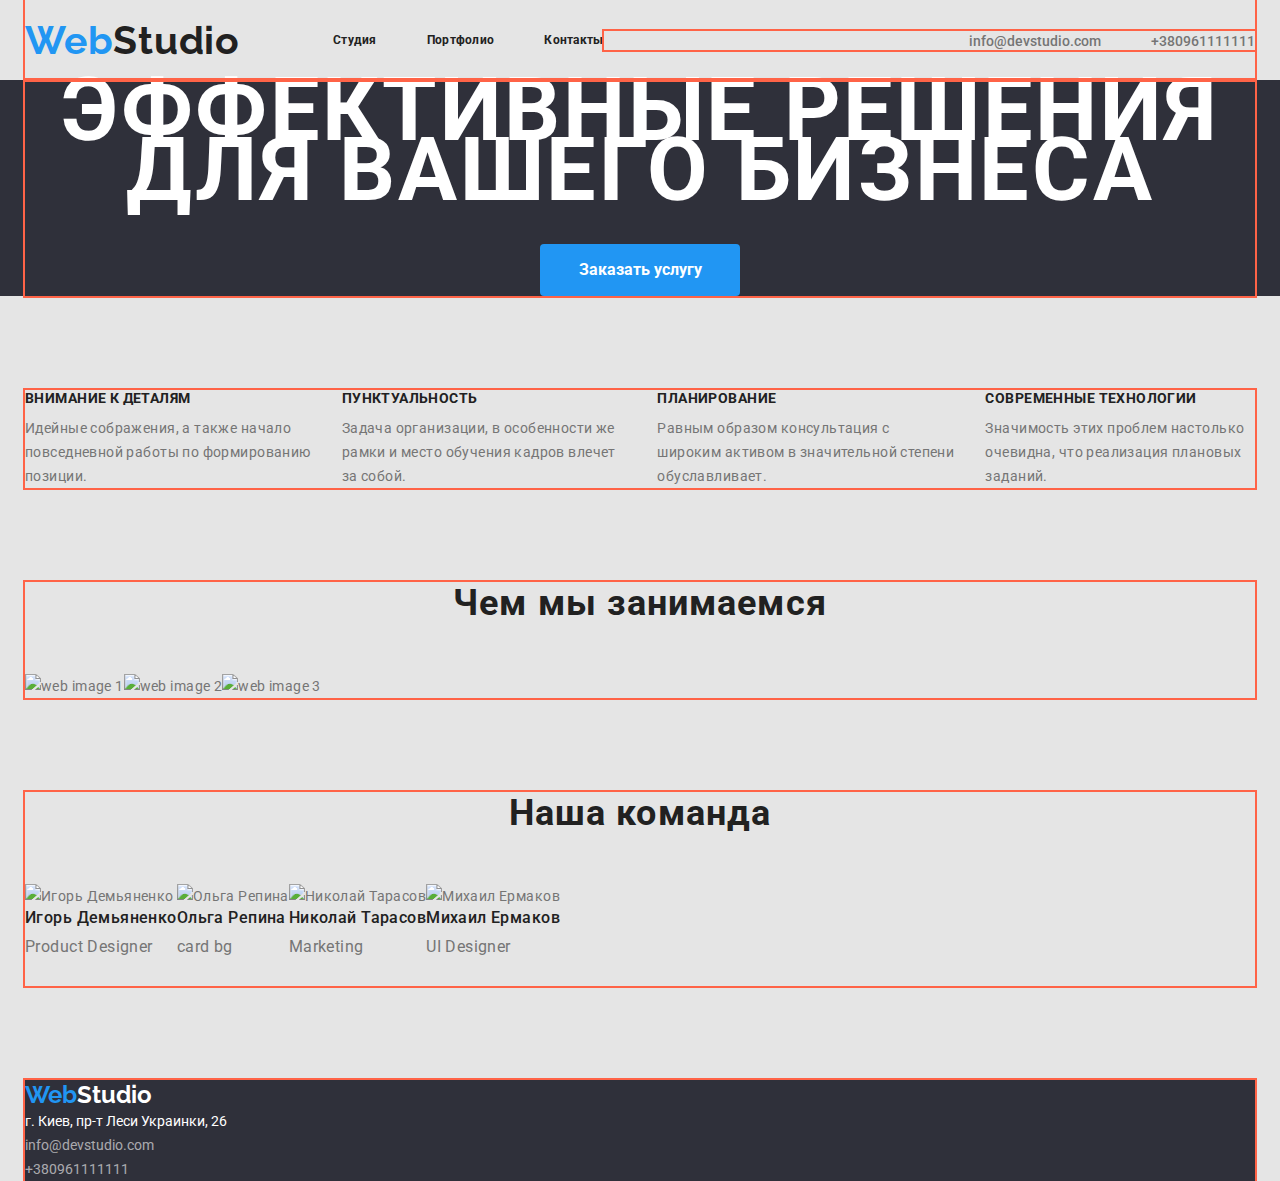
==== index.html @ d22cc216 "3" ====
<!DOCTYPE html>
<html lang="ru">
	<head>
		<meta charset="UTF-8" />
		<meta name="viewport" content="width=device-width, initial-scale=1.0" />
		<title>WebStudio</title>
		<link
			href="https://fonts.googleapis.com/css2?family=Raleway&family=Roboto:wght@400;500;700;900&display=swap"
			rel="stylesheet"
		/>
		<link rel="stylesheet" href="./css/styles/normalize.css" />
		<link rel="stylesheet" href="./css/styles.css" />
	</head>
	<body>
		<!--Site header-->
		<header>
			<!--Basic navigation-->
			<nav class="container main-nav">
				<a href="./index.html" class="logo">
					<h2><span class="logo-style">Web</span>Studio</h2>
				</a>
				<ul class="site-nav">
					<li class="item">
						<a href="Studio" class="link"><h5>Студия</h5></a>
					</li>
					<li class="item">
						<a href="./portfolio.html" class="link"><h5>Портфолио</h5></a>
					</li>
					<li class="item">
						<a href="Contacts" class="link"><h5>Контакты</h5></a>
					</li>
				</ul>
				<div class="container">
					<address class="contacts list">
						<ul class="list">
							<li class="item"><a href="mailto:info@devstudio.com" class="link">info@devstudio.com</a></li>
							<li class="item"><a href="tel:+380961111111" class="link">+380961111111</a></li>
						</ul>
					</address>
				</div>
			</nav>
		</header>

		<!--Hero-->
		<main>
			<section class="hero">
				<div class="container">
					<h1 class="hero-title">
						эффективные решения<br />
						для вашего бизнеса
					</h1>
					<button class="button">Заказать услугу</button>
				</div>
			</section>

			<!--Preferences-->

			<section class="section">
				<div class="container">
					<ul class="list">
						<li class="preferences-item">
							<h2 class="section-title">внимание к деталям</h2>
							<p>Идейные сображения, а также начало повседневной работы по формированию позиции.</p>
						</li>
						<li class="preferences-item">
							<h2 class="section-title">пунктуальность</h2>
							<p>Задача организации, в особенности же рамки и место обучения кадров влечет за собой.</p>
						</li>
						<li class="preferences-item">
							<h2 class="section-title">планирование</h2>
							<p>Равным образом консультация с широким активом в значительной степени обуславливает.</p>
						</li>
						<li class="preferences-item">
							<h2 class="section-title">современные технологии</h2>
							<p>Значимость этих проблем настолько очевидна, что реализация плановых заданий.</p>
						</li>
					</ul>
				</div>
			</section>

			<!--What are we doing-->

			<section class="section">
				<div class="container">
					<h2 class="title-main">Чем мы занимаемся</h2>
					<ul class="list">
						<li>
							<img src="./image/img.png" alt="web image 1" />
						</li>
						<li>
							<img src="./image/img2.png" alt="web image 2" />
						</li>
						<li>
							<img src="./image/img3.png" alt="web image 3" />
						</li>
					</ul>
				</div>
			</section>

			<!-- Team -->

			<section class="section">
				<div class="container">
					<h2 class="title-main">Наша команда</h2>
					<ul class="list">
						<li>
							<img src="./image/1.jpg" alt="Игорь Демьяненко" width="300" />
							<p class="team-name">Игорь Демьяненко</p>
							<p class="section-team">Product Designer</p>
						</li>
						<li>
							<img src="./image/4.jpg" alt="Ольга Репина" width="300" />
							<p class="team-name">Ольга Репина</p>
							<p class="section-team">card bg</p>
						</li>
						<li>
							<img src="./image/3.jpg" alt="Николай Тарасов" width="300" />
							<p class="team-name">Николай Тарасов</p>
							<p class="section-team">Marketing</p>
						</li>
						<li>
							<img src="./image/2.jpg" alt="Михаил Ермаков" width="300" />
							<p class="team-name">Михаил Ермаков</p>
							<p class="section-team">UI Designer</p>
						</li>
					</ul>
				</div>
			</section>
		</main>
		<footer>
			<div class="container">
				<div class="footer-info">
					<a href="./index.html" class="logo-over">
						<h2><span class="logo-style">Web</span>Studio</h2>
					</a>
					<address>
						<p class="address-info">г. Киев, пр-т Леси Украинки, 26</p>
						<p><a href="mailto:info@devstudio.com" class="nav-item">info@devstudio.com</a></p>
						<p><a href="tel:+380961111111" class="nav-item">+380961111111</a></p>
					</address>
				</div>
			</div>
		</footer>
	</body>
</html>
---- css/styles.css ----
:root {
	--primery-text-color: #757575;
	--title-text-color: #212121;
	--accent-color: #2196f3;
	--text-white-color: #ffffff;
	--contacts-footer-color: rgba(255, 255, 255, 0.6);
    --background-color: #2f303a;
    --background-color-main: #E5E5E5;
    --background-color-button: #F5F4FA;
}
body {
	background:var(--background-color-main);
	color: var(--primery-text-color);
    font-family: Roboto, sans-serif;`
    letter-spacing: 0.02em;
    margin:0;

}

/* all lists*/

.list,
.preference-list,
.site-nav,
.button-list,
.portfolio-list {
list-style: none;
padding: 0;
margin: 0;
text-decoration: none;
}
 h1,h2,h3,h4,h5,p{
     margin-top: 0;
     margin-bottom: 0;
 }


/* logo */
.logo {
	color: var(--title-text-color);
	text-decoration: none;
    font-family: Raleway;
    font-style: normal;
    font-weight: bold;
    font-size: 26px;
    line-height: 31px;
    letter-spacing: 0.03em;
    margin-top: 0;
    margin-bottom: 0;
}
.logo-style {
	color: var(--accent-color);
}
/*Site nav*/

.main-nav {
display: flex;
align-items: center;
}
.site-nav {
display:flex;
margin-left: 93px;

}

.site-nav .item:not(:last-child) {
margin-right: 50px; 
/* background-color: violet; */
}



.site-nav .link {
    display: block;
    padding-top: 32px;
    padding-bottom: 32px;

	color: var(--title-text-color);
    text-decoration: none;
    font-family: Roboto;
    font-style: normal;
    font-weight: 500;
    font-size: 14px;
    line-height: 16px;
    letter-spacing: 0.02em;
}

.site-nav .link:hover,
.site-nav .link:focus {
	color: var(--accent-color);
}

.contact .list {
    display:flex;
}

.list,
.preference-list {
    display: flex;
    margin-left: auto;
}

.contacts .item + .item {
    margin-left: 50px;
}
.contacts .link {
	color: var(--primery-text-color);
    text-decoration: none;
    font-family: Roboto;
    font-style: normal;
    font-weight: 500;
    font-size: 14px;
    line-height: 16px;

}


.contacts .link:hover,
.contacts .link:focus {
    color: var(--accent-color);
    
}


    


/* hero */
.hero-title {
	color: var(--text-white-color);
    text-transform: uppercase;
    margin-top: 0;
    margin-bottom: 30px;
}
.hero {
    background-color: var(--background-color);
    font-style: normal;
    font-family: Roboto;
    font-weight: 900;
    font-size: 44px;
    line-height: 60px;
    text-align: center;
    letter-spacing: 0.06em;
    text-transform: uppercase;
}
/* button */
.button {
	color: var(--text-white-color);
    background-color: var(--accent-color);
    font-family: Roboto;
    font-style: normal;
    font-weight: bold;
    font-size: 16px;
    line-height: 30px;
    min-width: 200px;
    padding: 10px 32px;
    border-radius: 4px;
    text-decoration: none;
    display: inline-block;
    border: 1px solid transparent;  
}



/* sections */
.section {
margin-top: 94px; 
margin-bottom: 94px;
    
font-family: Roboto;
font-style: normal;
font-weight: normal;
font-size: 14px;
line-height: 24px;
letter-spacing: 0.03em;

}

/* Preferences section */
.preferences-item  {
    margin-right: 30px;
}
.preferences-item:last-child {
margin-right: 0;
}

    


.section-title {
	color: var(--title-text-color);
    text-transform: uppercase;
    font-family: Roboto;
    font-style: normal;
    font-weight: bold;
    font-size: 14px;
    line-height: 16px;
    letter-spacing: 0.03em;
    text-transform: uppercase;
    margin-top: 0;
    margin-bottom: 10px;

}
.title-main {
    color: #212121;
    font-family: Roboto;
    font-style: normal;
    font-weight: bold;
    font-size: 36px;
    line-height: 42px;
    text-align: center;
    letter-spacing: 0.03em;
    margin-top: 0;
    margin-bottom: 50px;
}

.team-name {
    color: var(--title-text-color);
    font-family: Roboto;
    font-style: normal;
    font-weight: 500;
    font-size: 16px;
    line-height: 19px;
    margin-top: 0;
    margin-bottom: 10px;

}
.section-team {
    color: var(--primery-text-color);
    font-family: Roboto;
    font-style: normal;
    font-weight: normal;
    font-size: 16px;
    line-height: 19px;
    padding-top: 0;
    padding-bottom: 30px;
}

/* footer */
.footer-info {
	background-color: var(--background-color);
}
.address-info {
    color: var(--text-white-color);
    font-family: Roboto;
    font-style: normal;
    font-weight: normal;
    font-size: 14px;
    line-height: 24px;
}
.nav-item {
	color: var(--contacts-footer-color);
    text-decoration: none;
    font-family: Roboto;
    font-style: normal;
    font-weight: normal;
    font-size: 14px;
    line-height: 24px;
}
.nav-item:hover {
	color: var(--accent-color);
}


.logo-style {
	color: var(--accent-color);
}
.logo-over {
	color: var(--text-white-color);
	text-decoration: none;
	font-family: Raleway, sans-serif;
}

/* Portfolio */

.body {
    color: var(--title-text-color);
    background-color: var(--background-color-main);

}

.button-list {
    color: var(--title-text-color);
    font-family: Roboto;
    font-style: 400;
    font-weight: 500;
    font-size: 16px;
    line-height: 26px;
    text-align: center;
    letter-spacing: 0.03em;
}

.button-item :focus,
.button-item :hover {
    color: var(--text-white-color);
    background-color: var(--accent-color);
    
}
  
.portfolio-list {

    
    display: flex;
    flex-wrap: wrap;
    font-family: Roboto;
    font-style: normal;
    font-weight: normal;
    font-size: 16px;
    line-height: 30px;
    letter-spacing: 0.03em;
}
.item {
    width: calc((100%-30px*2)/3);
    margin-bottom: 30px;
}

.item:nth-child(3n) {
    margin-right: 0;
}

.item:nth-last-child(-n+3) {
    margin-bottom: 0;
}


.portfolio-title {
    color: var(--title-text-color);
    font-family: Roboto;
    font-style: normal;
    font-weight: bold;
    font-size: 18px;
    line-height: 36px;
    letter-spacing: 0.06em;

}
/* block */
.container{
    width: 1230px;
    margin-left: auto;
    margin-right: auto;
    outline: 2px solid tomato;
}


 /* test */
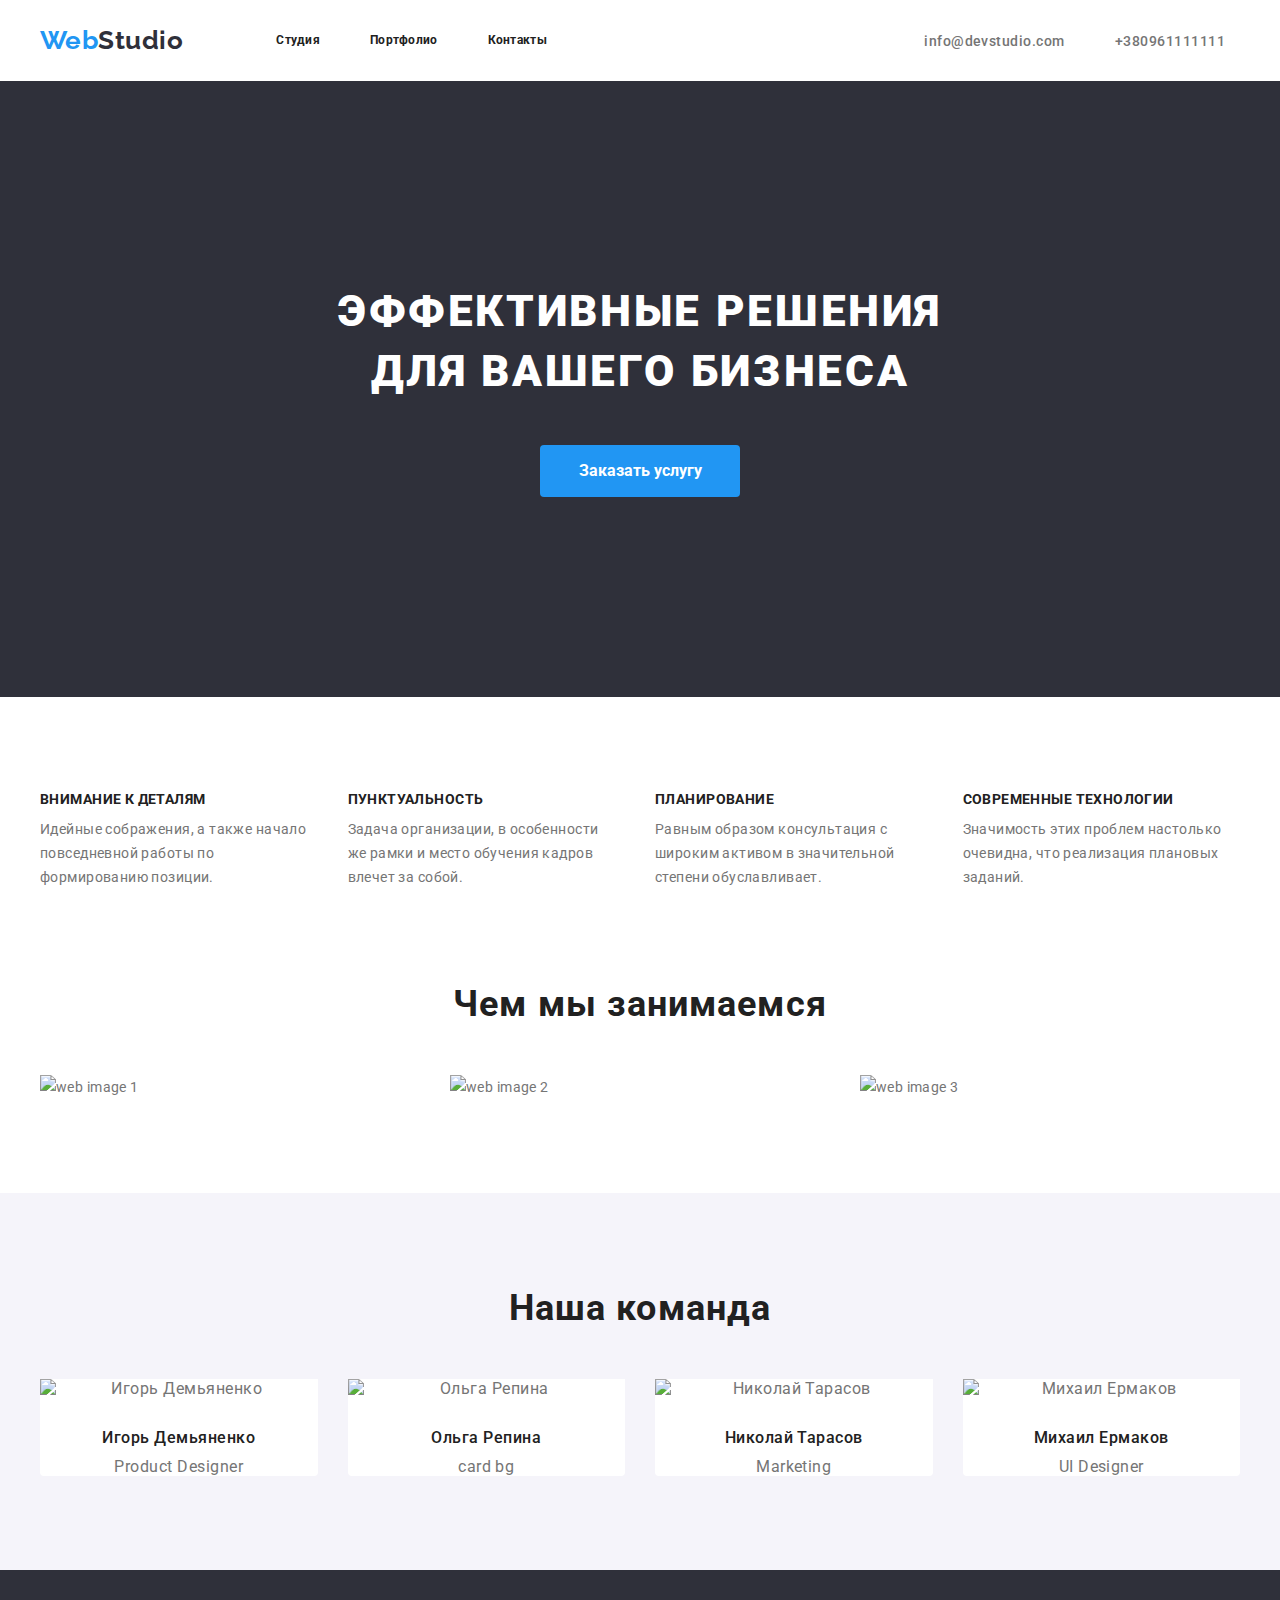
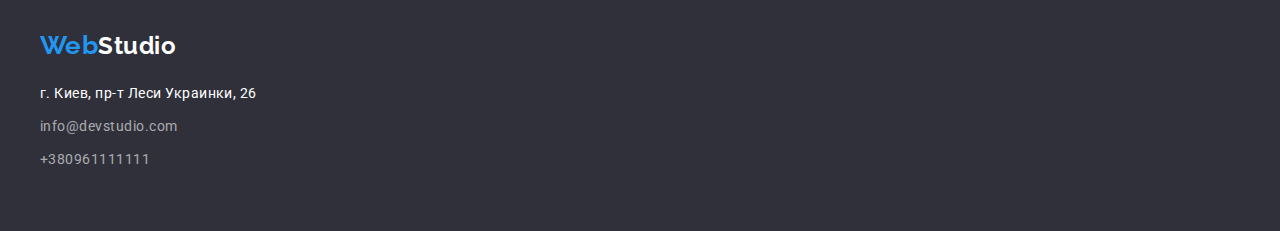
==== commit 4cee771c: "3" ====
--- a/index.html
+++ b/index.html
@@ -16,9 +16,8 @@
 		<header>
 			<!--Basic navigation-->
 			<nav class="container main-nav">
-				<a href="./index.html" class="logo">
-					<h2><span class="logo-style">Web</span>Studio</h2>
-				</a>
+				<a href="./index.html" class="logo"> <span class="logo-style">Web</span>Studio </a>
+
 				<ul class="site-nav">
 					<li class="item">
 						<a href="Studio" class="link"><h5>Студия</h5></a>
@@ -44,7 +43,7 @@
 		<!--Hero-->
 		<main>
 			<section class="hero">
-				<div class="container">
+				<div class="container-hero">
 					<h1 class="hero-title">
 						эффективные решения<br />
 						для вашего бизнеса
@@ -55,24 +54,24 @@
 
 			<!--Preferences-->
 
-			<section class="section">
+			<section class="section-preferences">
 				<div class="container">
-					<ul class="list">
-						<li class="preferences-item">
+					<ul class="preferences-list">
+						<li class="item">
 							<h2 class="section-title">внимание к деталям</h2>
-							<p>Идейные сображения, а также начало повседневной работы по формированию позиции.</p>
+							<p class="text">Идейные сображения, а также начало повседневной работы по формированию позиции.</p>
 						</li>
-						<li class="preferences-item">
+						<li class="item">
 							<h2 class="section-title">пунктуальность</h2>
-							<p>Задача организации, в особенности же рамки и место обучения кадров влечет за собой.</p>
+							<p class="text">Задача организации, в особенности же рамки и место обучения кадров влечет за собой.</p>
 						</li>
-						<li class="preferences-item">
+						<li class="item">
 							<h2 class="section-title">планирование</h2>
-							<p>Равным образом консультация с широким активом в значительной степени обуславливает.</p>
+							<p class="text">Равным образом консультация с широким активом в значительной степени обуславливает.</p>
 						</li>
-						<li class="preferences-item">
+						<li class="item">
 							<h2 class="section-title">современные технологии</h2>
-							<p>Значимость этих проблем настолько очевидна, что реализация плановых заданий.</p>
+							<p class="text">Значимость этих проблем настолько очевидна, что реализация плановых заданий.</p>
 						</li>
 					</ul>
 				</div>
@@ -80,17 +79,17 @@
 
 			<!--What are we doing-->
 
-			<section class="section">
+			<section class="section-work">
 				<div class="container">
 					<h2 class="title-main">Чем мы занимаемся</h2>
-					<ul class="list">
-						<li>
+					<ul class="work-list">
+						<li class="item">
 							<img src="./image/img.png" alt="web image 1" />
 						</li>
-						<li>
+						<li class="item">
 							<img src="./image/img2.png" alt="web image 2" />
 						</li>
-						<li>
+						<li class="item">
 							<img src="./image/img3.png" alt="web image 3" />
 						</li>
 					</ul>
@@ -99,46 +98,45 @@
 
 			<!-- Team -->
 
-			<section class="section">
+			<section class="section-team">
 				<div class="container">
 					<h2 class="title-main">Наша команда</h2>
-					<ul class="list">
-						<li>
+					<ul class="list-team">
+						<li class="item">
 							<img src="./image/1.jpg" alt="Игорь Демьяненко" width="300" />
 							<p class="team-name">Игорь Демьяненко</p>
-							<p class="section-team">Product Designer</p>
+							<p class="team">Product Designer</p>
 						</li>
-						<li>
+						<li class="item">
 							<img src="./image/4.jpg" alt="Ольга Репина" width="300" />
 							<p class="team-name">Ольга Репина</p>
-							<p class="section-team">card bg</p>
+							<p class="team">card bg</p>
 						</li>
-						<li>
+						<li class="item">
 							<img src="./image/3.jpg" alt="Николай Тарасов" width="300" />
 							<p class="team-name">Николай Тарасов</p>
-							<p class="section-team">Marketing</p>
+							<p class="team">Marketing</p>
 						</li>
-						<li>
+						<li class="item">
 							<img src="./image/2.jpg" alt="Михаил Ермаков" width="300" />
 							<p class="team-name">Михаил Ермаков</p>
-							<p class="section-team">UI Designer</p>
+							<p class="team">UI Designer</p>
 						</li>
 					</ul>
 				</div>
 			</section>
 		</main>
-		<footer>
+		<footer class="footer">
 			<div class="container">
-				<div class="footer-info">
-					<a href="./index.html" class="logo-over">
-						<h2><span class="logo-style">Web</span>Studio</h2>
-					</a>
-					<address>
-						<p class="address-info">г. Киев, пр-т Леси Украинки, 26</p>
-						<p><a href="mailto:info@devstudio.com" class="nav-item">info@devstudio.com</a></p>
-						<p><a href="tel:+380961111111" class="nav-item">+380961111111</a></p>
-					</address>
-				</div>
+				<a href="./index.html" class="logo-over">
+					<h2><span class="logo-style">Web</span>Studio</h2>
+				</a>
+
+				<address class="address-items">
+					<p class="address-info">г. Киев, пр-т Леси Украинки, 26</p>
+					<p><a href="mailto:info@devstudio.com" class="nav-item">info@devstudio.com</a></p>
+					<p><a href="tel:+380961111111" class="nav-item">+380961111111</a></p>
+				</address>
 			</div>
 		</footer>
 	</body>
--- a/css/styles.css
+++ b/css/styles.css
@@ -9,18 +9,20 @@
     --background-color-button: #F5F4FA;
 }
 body {
-	background:var(--background-color-main);
+	background:var(--text-white-color);
 	color: var(--primery-text-color);
-    font-family: Roboto, sans-serif;`
-    letter-spacing: 0.02em;
     margin:0;
+    letter-spacing: 0.03em;
+    font-family: "Roboto", sans-serif;
 
 }
 
 /* all lists*/
 
 .list,
-.preference-list,
+.work-list,
+.preferences-list,
+.list-team,
 .site-nav,
 .button-list,
 .portfolio-list {
@@ -30,26 +32,48 @@
 text-decoration: none;
 }
  h1,h2,h3,h4,h5,p{
+     display: block;
      margin-top: 0;
      margin-bottom: 0;
+     width: 100%;
  }
 
+ img {
+     display: block;
+     width: 100%;
+     height: auto;
+ }
 
 /* logo */
+
 .logo {
+    width: 145px;
 	color: var(--title-text-color);
-	text-decoration: none;
-    font-family: Raleway;
-    font-style: normal;
-    font-weight: bold;
+    padding-top: 25px;
+    padding-bottom: 25px;
+    color: var(--background-color);
+    font-family: "Raleway", sans-serif;
+    font-style: normal;
+    font-weight: 700;
     font-size: 26px;
-    line-height: 31px;
-    letter-spacing: 0.03em;
-    margin-top: 0;
-    margin-bottom: 0;
-}
+    line-height: 1.19;
+    text-decoration: none;
+}
+
+
+
+
+
 .logo-style {
-	color: var(--accent-color);
+    color: var(--accent-color);
+    padding-top: 25px;
+    padding-bottom: 25px;
+    color: var(--black);
+    font-family: "Raleway", sans-serif;
+    font-style: normal;
+    font-weight: 700;
+    font-size: 26px;
+    line-height: 1.19;
 }
 /*Site nav*/
 
@@ -65,7 +89,7 @@
 
 .site-nav .item:not(:last-child) {
 margin-right: 50px; 
-/* background-color: violet; */
+
 }
 
 
@@ -95,7 +119,9 @@
 }
 
 .list,
-.preference-list {
+.work-list,
+.list-team,
+.preferences-list {
     display: flex;
     margin-left: auto;
 }
@@ -122,26 +148,35 @@
 }
 
 
-    
 
 
 /* hero */
 .hero-title {
 	color: var(--text-white-color);
     text-transform: uppercase;
-    margin-top: 0;
-    margin-bottom: 30px;
-}
-.hero {
-    background-color: var(--background-color);
-    font-style: normal;
-    font-family: Roboto;
+    padding-bottom: 30px;
+
+    font-family: Roboto;
+    font-style: normal;
     font-weight: 900;
     font-size: 44px;
     line-height: 60px;
     text-align: center;
     letter-spacing: 0.06em;
     text-transform: uppercase;
+}
+.hero {
+    background-color: var(--background-color);
+    font-style: normal;
+    font-family: Roboto;
+    font-weight: 900;
+    font-size: 44px;
+    line-height: 60px;
+    text-align: center;
+    letter-spacing: 0.06em;
+    padding-top: 200px;
+    padding-bottom: 200px;
+    
 }
 /* button */
 .button {
@@ -162,29 +197,30 @@
 
 
 
-/* sections */
-.section {
-margin-top: 94px; 
-margin-bottom: 94px;
-    
+
+
+/* Preferences section */
+
+.section-preferences {
+padding-top: 94px; 
 font-family: Roboto;
 font-style: normal;
 font-weight: normal;
 font-size: 14px;
 line-height: 24px;
-letter-spacing: 0.03em;
-
-}
-
-/* Preferences section */
-.preferences-item  {
-    margin-right: 30px;
-}
-.preferences-item:last-child {
+letter-spacing: 0.03em; 
+
+}
+
+.preferences-list > .item {
+    margin-right: 30px;  
+    width: calc((100% - 30px * 3) / 4);
+    
+}
+
+.preferences-list .item:last-child {
 margin-right: 0;
 }
-
-    
 
 
 .section-title {
@@ -199,8 +235,44 @@
     text-transform: uppercase;
     margin-top: 0;
     margin-bottom: 10px;
-
-}
+    text-align: left;
+}
+
+.text {
+    max-width: 270px;
+    text-align: left;
+}
+/* What are we doing */
+
+
+.section-work {
+padding-top: 94px; 
+padding-bottom: 94px;
+font-family: Roboto;
+font-style: normal;
+font-weight: normal;
+font-size: 14px;
+line-height: 24px;
+letter-spacing: 0.03em; 
+
+}
+
+.work-list {
+    display: flex;
+    padding-left: 0;
+    padding-right: 0;
+    
+}
+
+.work-list .item {
+   width: calc((100% - 30px * 2 ) / 3);
+   margin-right: 30px;
+     
+}
+.work-list .item:last-child {
+    margin-right: 0;
+}
+
 .title-main {
     color: #212121;
     font-family: Roboto;
@@ -211,8 +283,43 @@
     text-align: center;
     letter-spacing: 0.03em;
     margin-top: 0;
-    margin-bottom: 50px;
-}
+    padding-bottom: 50px;
+}
+
+
+/* TEAM */
+
+.section-team {
+    background-color: var(--background-color-button);
+    color: var(--primery-text-color);
+    font-family: Roboto;
+    font-style: normal;
+    font-weight: normal;
+    font-size: 16px;
+    line-height: 19px;
+    padding-top: 94px;
+    padding-bottom: 94px;
+}
+
+.list-team .item {
+    width: calc(( 100% - 30px *3) / 4);
+    margin-right: 30px;
+    background: #FFFFFF;
+    border-radius: 0px 0px 4px 4px;
+    
+    
+  
+}
+.list-team .item:last-child {
+    margin-right: 0;
+}
+
+.team-name,
+.section-team {
+    text-align: center;
+}
+
+
 
 .team-name {
     color: var(--title-text-color);
@@ -221,24 +328,22 @@
     font-weight: 500;
     font-size: 16px;
     line-height: 19px;
-    margin-top: 0;
+    margin-top: 30px;
     margin-bottom: 10px;
 
 }
-.section-team {
-    color: var(--primery-text-color);
-    font-family: Roboto;
-    font-style: normal;
-    font-weight: normal;
-    font-size: 16px;
-    line-height: 19px;
-    padding-top: 0;
-    padding-bottom: 30px;
-}
+
 
 /* footer */
-.footer-info {
-	background-color: var(--background-color);
+
+.footer {
+    background-color: var(--background-color);  
+    padding-top: 60px;
+    padding-bottom: 60px;
+   
+}
+.address-items {
+    margin-top: 20px;
 }
 .address-info {
     color: var(--text-white-color);
@@ -256,6 +361,8 @@
     font-weight: normal;
     font-size: 14px;
     line-height: 24px;
+    display: inline-block;
+    margin-top: 9px;
 }
 .nav-item:hover {
 	color: var(--accent-color);
@@ -263,7 +370,8 @@
 
 
 .logo-style {
-	color: var(--accent-color);
+    color: var(--accent-color);
+    margin-top: 60px;
 }
 .logo-over {
 	color: var(--text-white-color);
@@ -276,26 +384,68 @@
 .body {
     color: var(--title-text-color);
     background-color: var(--background-color-main);
-
-}
+}
+
+.section-portfolio {
+    padding-top: 94px;
+    padding-bottom: 94px;
+}
+
+   /*Buttons  */
+
 
 .button-list {
+    display: flex;
     color: var(--title-text-color);
     font-family: Roboto;
     font-style: 400;
     font-weight: 500;
     font-size: 16px;
     line-height: 26px;
-    text-align: center;
+    padding-bottom: 34px;
     letter-spacing: 0.03em;
-}
-
-.button-item :focus,
-.button-item :hover {
+    /* margin-bottom: 34px; */
+    justify-content: center;
+    text-decoration: none;
+   
+}
+
+.button-item {
+/* width: calc(( 100% - 30px *4) / 5); */
+
+padding: 6px 22px;
+min-width: 73px;
+margin-right: 8px;
+border-radius: 4px;
+justify-content: center;
+font-family: Roboto;
+font-style: normal;
+font-weight: 500;
+font-size: 16px;
+line-height: 1.62;
+text-align: center;
+letter-spacing: 0.03em;
+border:  1px solid transparent;
+background-color: var(--background-color-button);
+color: var(--title-text-color);
+
+}
+
+
+.button-item:last-child {
+    margin-right: 0;
+}
+
+.button-list :focus,
+.button-list :hover {
+    
+    box-shadow: 0px 4px 4px rgba(0, 0, 0, 0.15);
     color: var(--text-white-color);
     background-color: var(--accent-color);
     
 }
+
+/* Projects portfolio */
   
 .portfolio-list {
 
@@ -308,17 +458,19 @@
     font-size: 16px;
     line-height: 30px;
     letter-spacing: 0.03em;
-}
-.item {
-    width: calc((100%-30px*2)/3);
+    
+}
+.portfolio-item {
+    width: calc(( 100% - 30px *2 ) / 3);
+    margin-right: 30px;
     margin-bottom: 30px;
 }
 
-.item:nth-child(3n) {
+.portfolio-item:nth-child(3n) {
     margin-right: 0;
 }
 
-.item:nth-last-child(-n+3) {
+.portfolio-item:nth-last-child(-n+3) {
     margin-bottom: 0;
 }
 
@@ -331,19 +483,30 @@
     font-size: 18px;
     line-height: 36px;
     letter-spacing: 0.06em;
+    margin-left: 24px;
+    margin-right: 24px;
+    margin-top: 20px;
 
 }
 /* block */
 .container{
-    width: 1230px;
-    margin-left: auto;
-    margin-right: auto;
-    outline: 2px solid tomato;
-}
-
-
- /* test */
-
+    width: 1200px;
+    padding: 0 15px;
+    margin: auto auto;
+    
+  
+}
+
+.portfolio-category {
+    margin-top: 4px;
+    margin-left:24px ;
+    margin-right: 24px;
+    margin-bottom: 20px;
+}
  
+  
+
+ /* tESt */
+ 
 
  